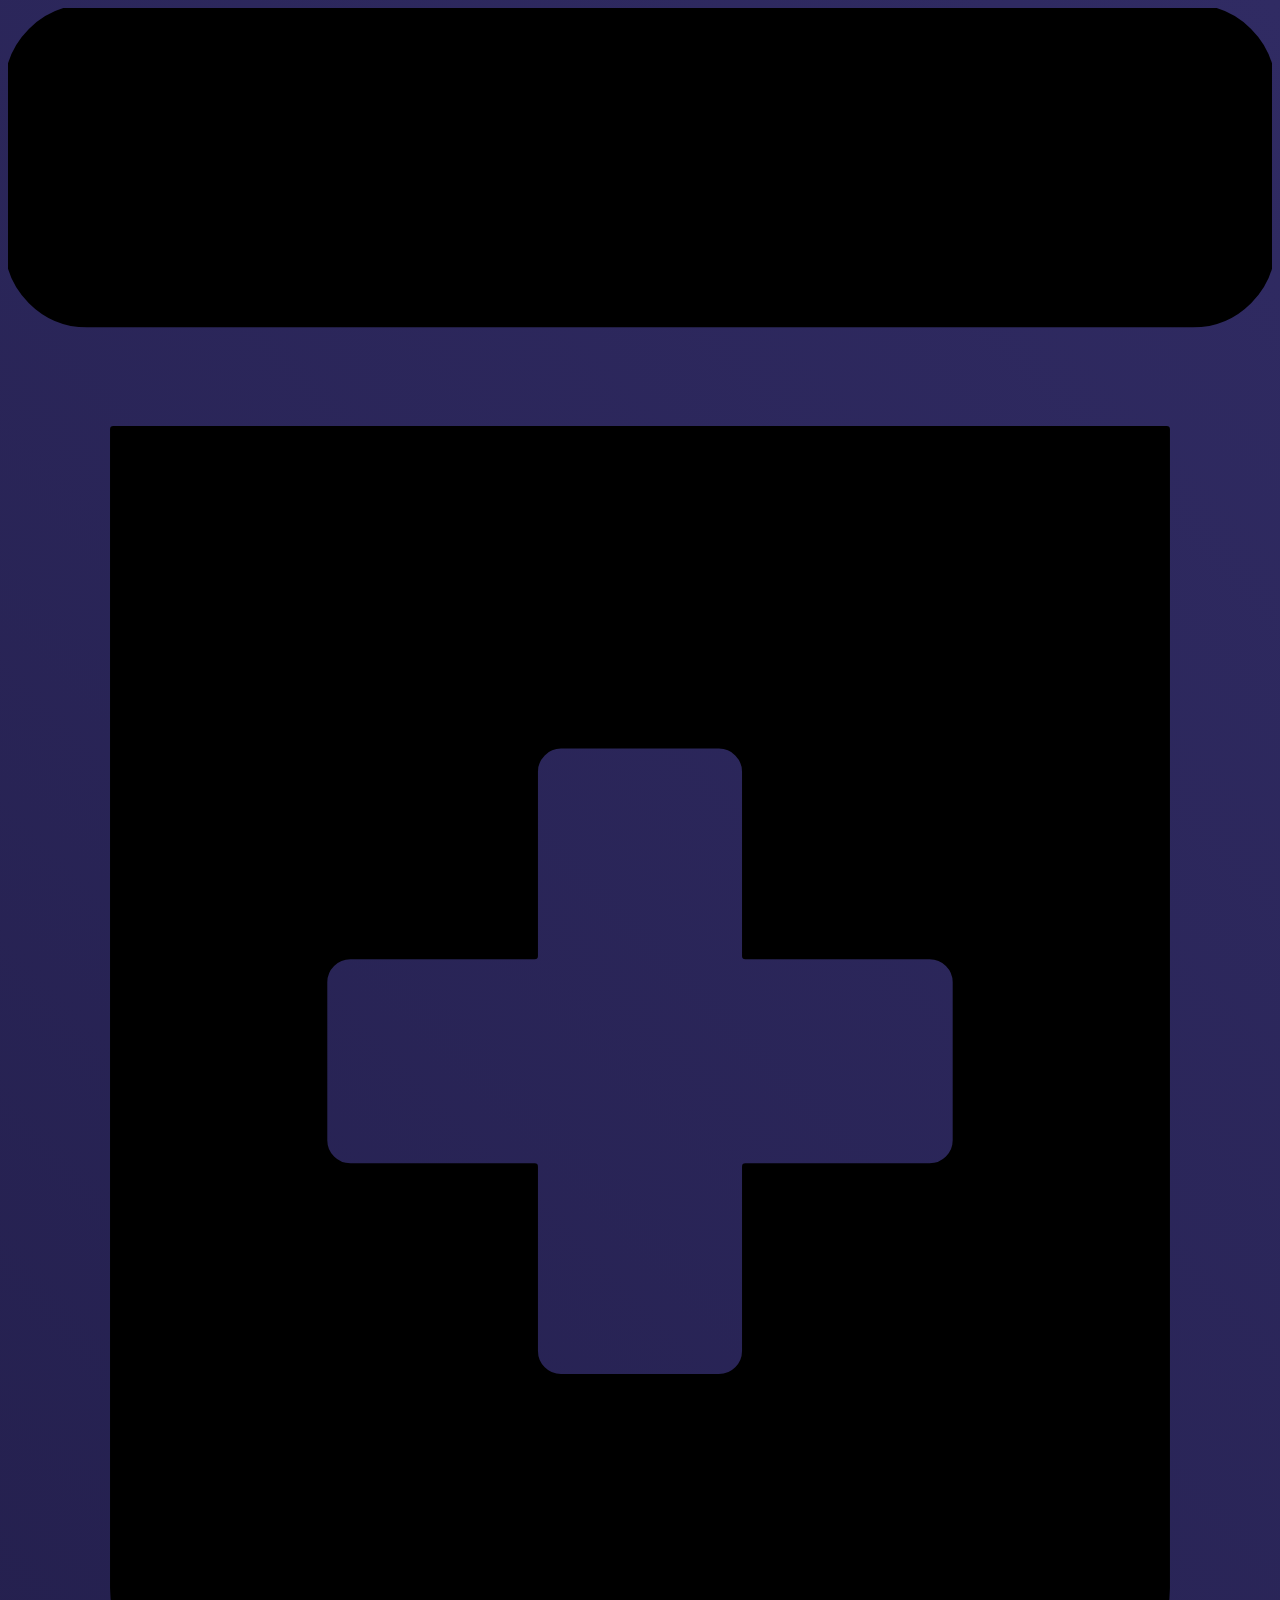
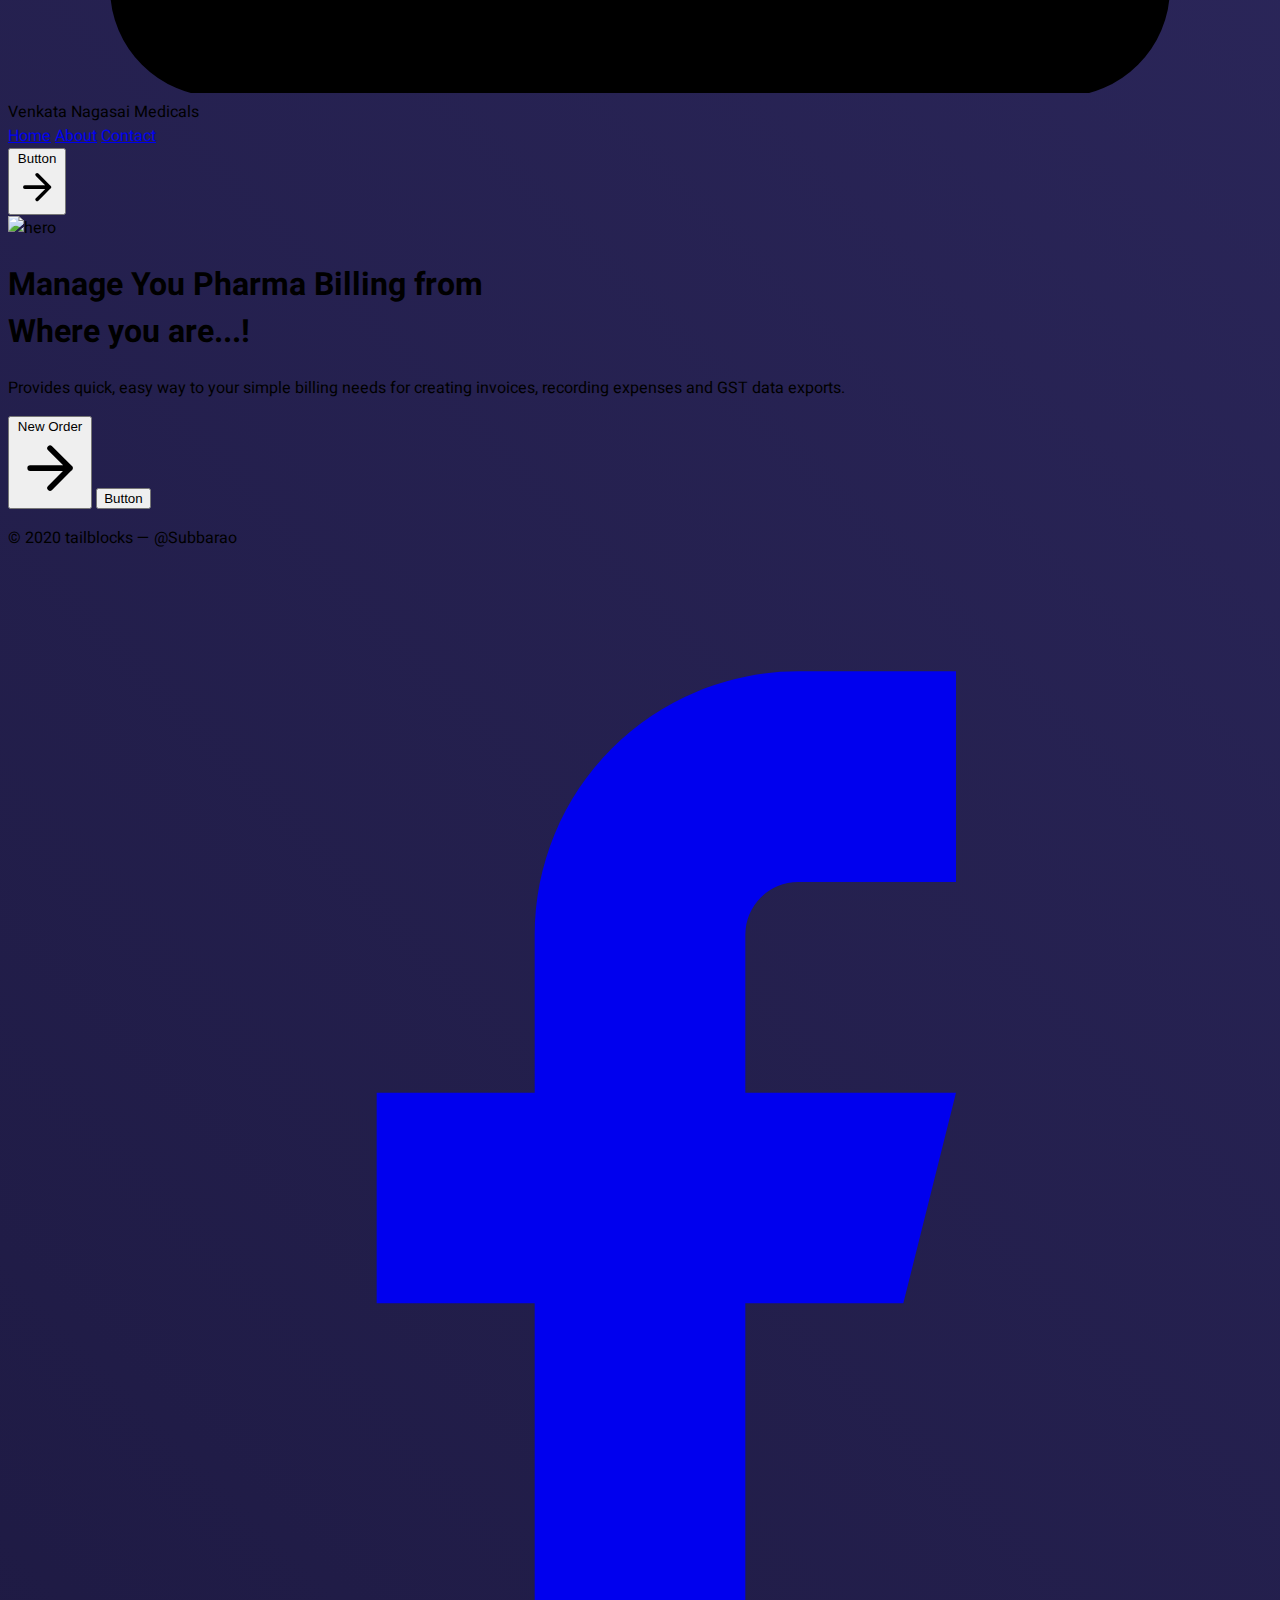
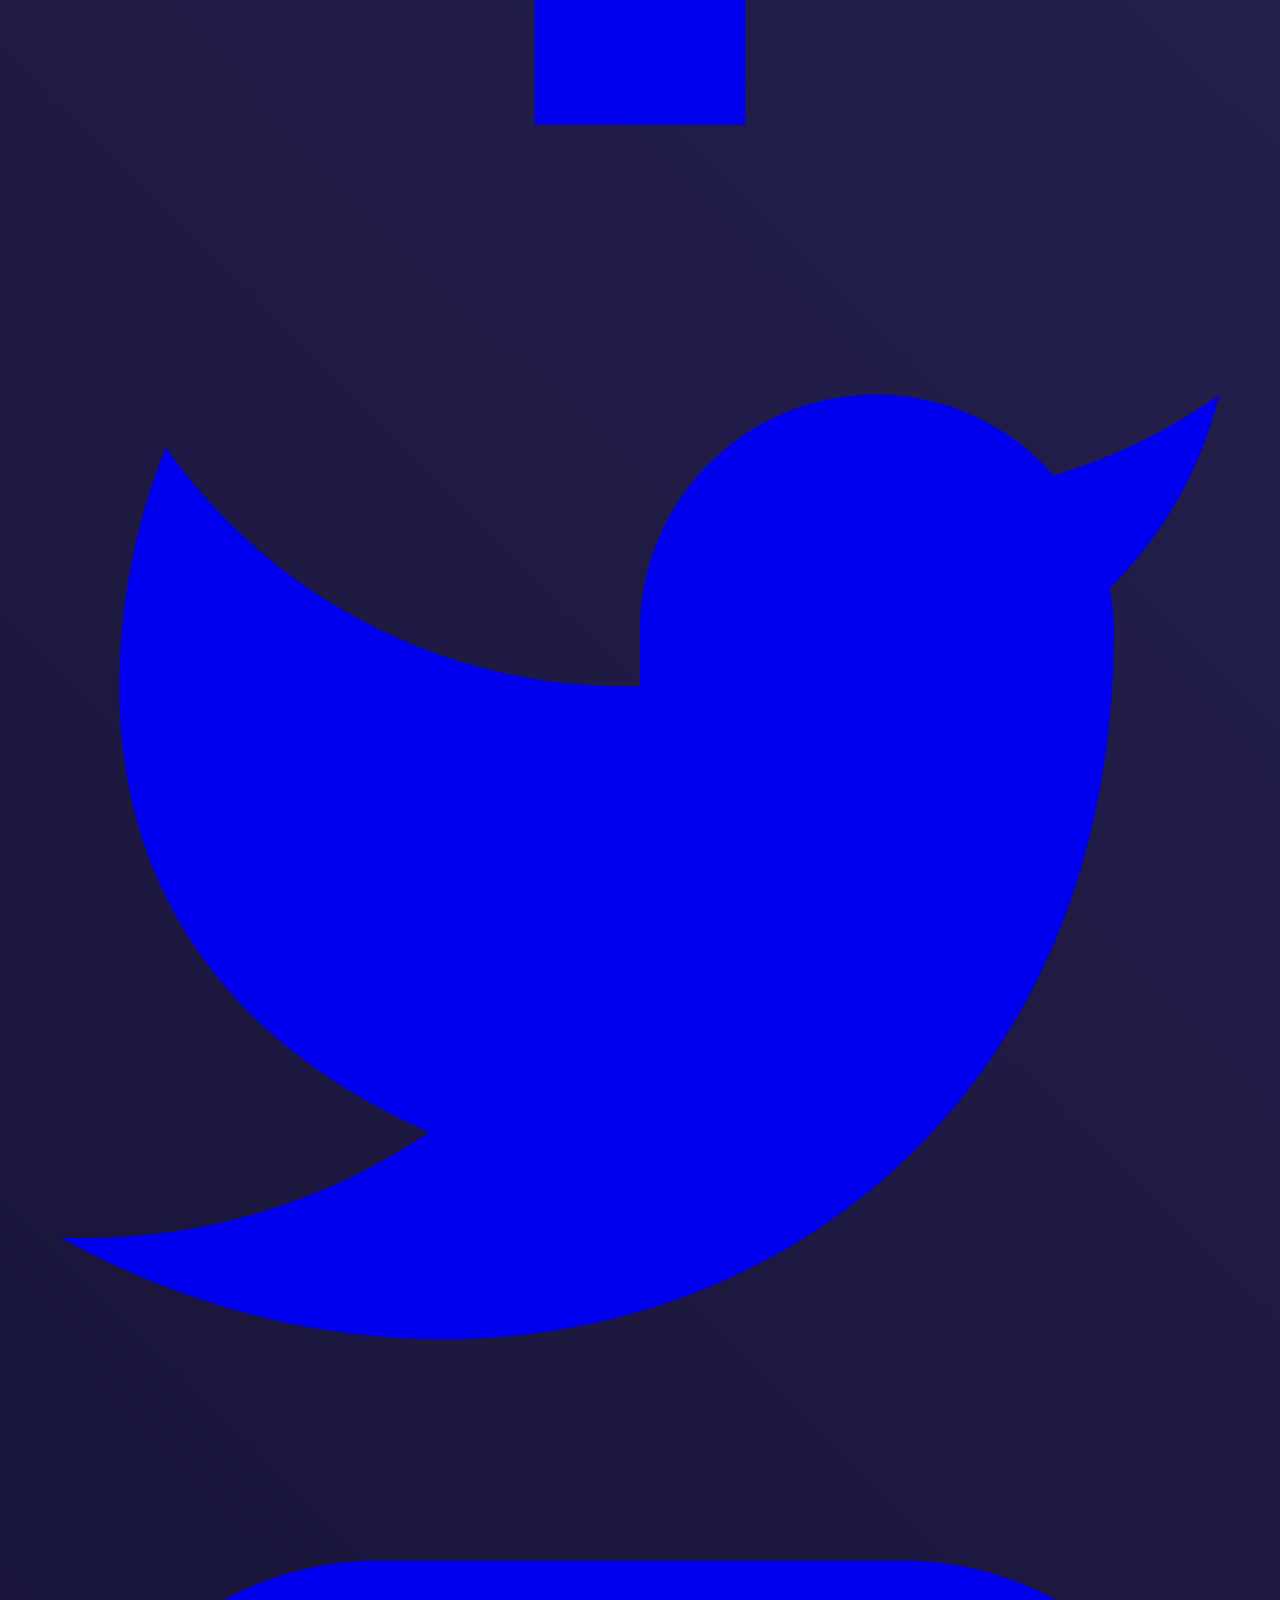
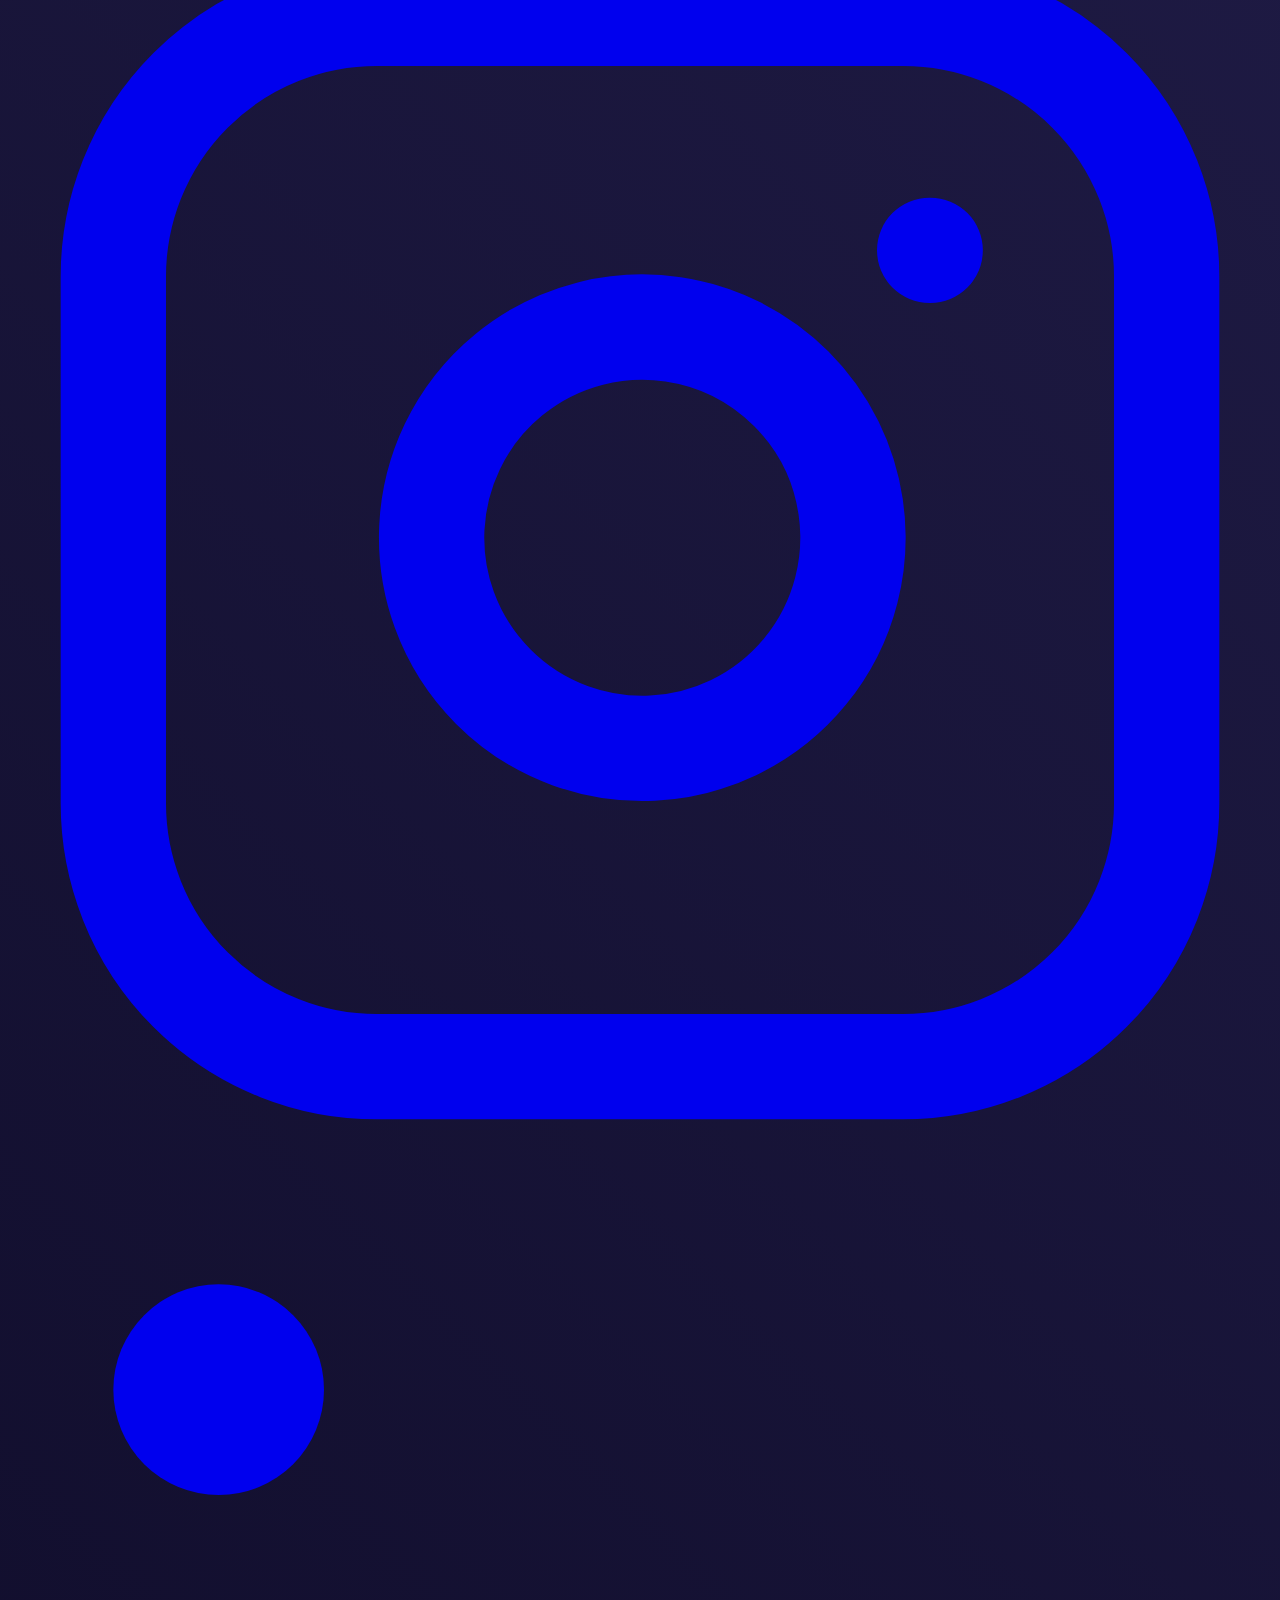
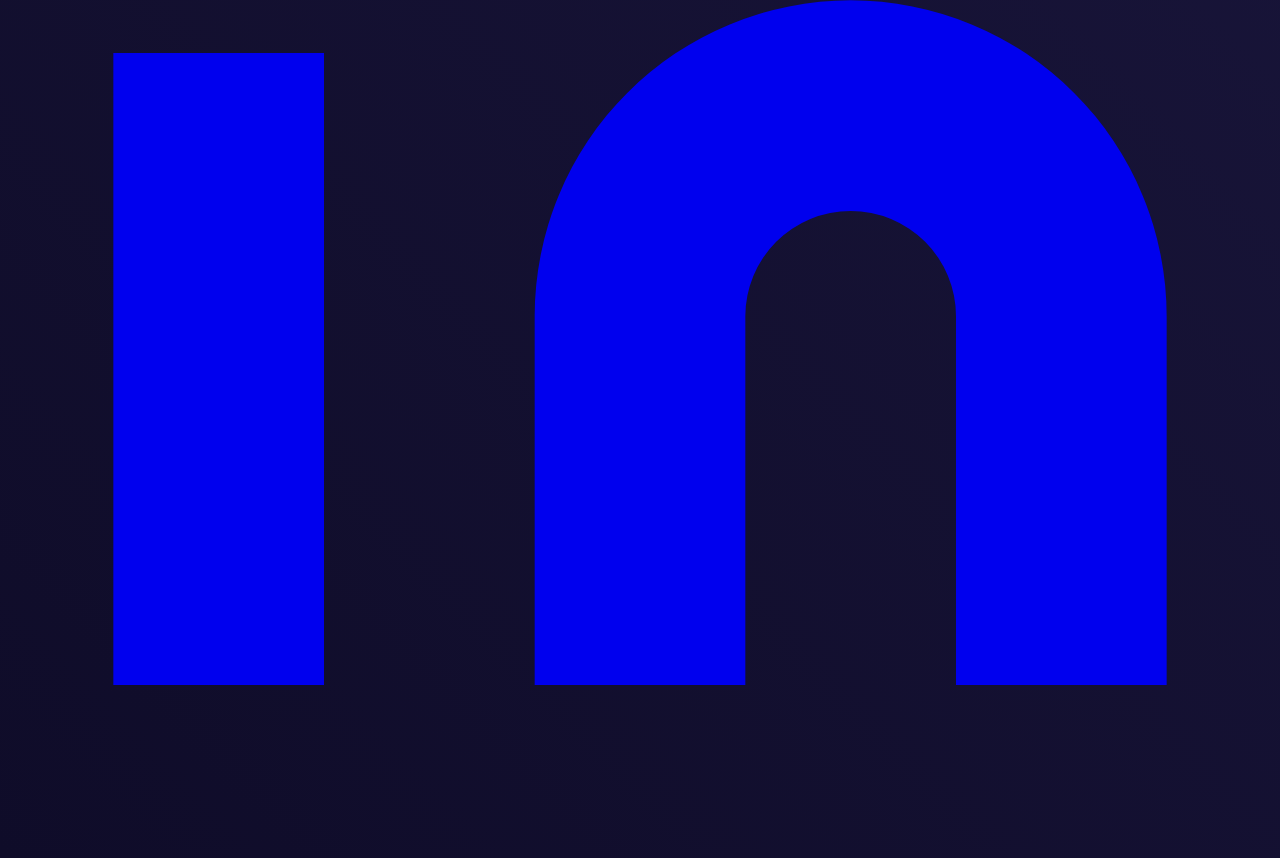
==== index.html @ de493ed0 "Add files via upload" ====
<!DOCTYPE html>
<html lang="en">
<head>
    <meta charset="UTF-8">
    <meta name="viewport" content="width=device-width, initial-scale=1.0">
    <title>TailWind CSS</title>
    <link rel="stylesheet" href="https://cdnjs.cloudflare.com/ajax/libs/tailwindcss/1.4.6/tailwind.min.css">
    <link href="https://fonts.googleapis.com/css2?family=Heebo:wght@300;400;500;700&family=Oswald:wght@300;400;500;600;700&display=swap" rel="stylesheet">
    <link rel="stylesheet" href="./css/styles.css">
</head>
<body>
    <header class="text-gray-700 body-font bg-white">
        <div class="container mx-auto flex flex-wrap p-5 flex-col md:flex-row items-center">
          <a class="flex title-font font-medium items-center text-gray-900 mb-4 md:mb-0">
            <!-- <svg xmlns="http://www.w3.org/2000/svg" fill="none" stroke="currentColor" stroke-linecap="round" stroke-linejoin="round" stroke-width="2"  viewBox="0 0 24 24">
              <path d="M12 2L2 7l10 5 10-5-10-5zM2 17l10 5 10-5M2 12l10 5 10-5"></path>
            </svg> -->

            <svg aria-hidden="true" class="w-10 h-10 text-white p-2 bg-indigo-500  rounded-lg"  fill="currentColor" stroke="currentColor" stroke-linecap="round" stroke-linejoin="round" stroke-width="2"  role="img" xmlns="http://www.w3.org/2000/svg" viewBox="0 0 384 512"><path d="M360 0H24C10.8 0 0 10.8 0 24v48c0 13.2 10.8 24 24 24h336c13.2 0 24-10.8 24-24V24c0-13.2-10.8-24-24-24zM32 480c0 17.6 14.4 32 32 32h256c17.6 0 32-14.4 32-32V128H32v352zm64-184c0-4.4 3.6-8 8-8h56v-56c0-4.4 3.6-8 8-8h48c4.4 0 8 3.6 8 8v56h56c4.4 0 8 3.6 8 8v48c0 4.4-3.6 8-8 8h-56v56c0 4.4-3.6 8-8 8h-48c-4.4 0-8-3.6-8-8v-56h-56c-4.4 0-8-3.6-8-8v-48z"></path></svg>
            <span class="ml-3 text-xl">Venkata Nagasai Medicals</span>
          </a>
          <nav class="md:ml-auto flex flex-wrap items-center text-base justify-center">
            <a href="#" class="mr-5 text-gray-900 border-b-2 border-gray-900 hover:border-gray-900">Home</a>
            <a href="#" class="mr-5 text-gray-900 border-b-2 border-transparent hover:border-gray-900" >About</a>
            <a href="#" class="mr-5 text-gray-900 border-b-2 border-transparent hover:border-gray-900">Contact</a>
          </nav>
          <button class="inline-flex items-center bg-gray-200 border-0 py-1 px-3 focus:outline-none hover:bg-gray-300 rounded text-base mt-4 md:mt-0">Button
            <svg fill="none" stroke="currentColor" stroke-linecap="round" stroke-linejoin="round" stroke-width="2" class="w-4 h-4 ml-1" viewBox="0 0 24 24">
              <path d="M5 12h14M12 5l7 7-7 7"></path>
            </svg>
          </button>
        </div>
      </header>

      <section class="text-gray-700 body-font">
        <div class="container mx-auto flex px-5 py-24 md:flex-row flex-col items-center">
          <div class="lg:max-w-lg lg:w-full md:w-1/2 w-5/6 mb-10 md:mb-0">
            <img class="object-cover object-center rounded" alt="hero" src="./images/1685.jpg">
          </div>
          <div class="lg:flex-grow md:w-1/2 lg:pl-24 md:pl-16 flex flex-col md:items-start md:text-left items-center text-center">
            <h1 class="title-font sm:text-4xl text-3xl mb-4 font-bold text-white">Manage You Pharma Billing from 
              <br class="hidden lg:inline-block">Where you are...!
            </h1>
            <p class="mb-8 text-gray-500 tracking-wider leading-relaxed">Provides quick, easy way to your simple billing needs for creating invoices, recording expenses and GST data exports.</p>
            <div class="flex justify-center">
              <button class="inline-flex items-center text-gray-700 bg-gray-200 border-0 py-2 px-6 focus:outline-none hover:bg-gray-300 rounded text-lg" data-new-order-button>New Order
                <svg fill="none" stroke="currentColor" stroke-linecap="round" stroke-linejoin="round" stroke-width="2" class="w-4 h-4 ml-2" viewBox="0 0 24 24">
                    <path d="M5 12h14M12 5l7 7-7 7"></path>
                  </svg>
              </button>
              <button class="ml-4 inline-flex text-gray-700 bg-gray-200 border-0 py-2 px-6 focus:outline-none hover:bg-gray-300 rounded text-lg">Button</button>
            </div>
          </div>
        </div>
      </section>

      <!-- <section class="text-gray-700 body-font">
        <div class="container mx-auto flex px-5 py-24 md:flex-row flex-col items-center">
            <p>This is for testing</p>
        </div>
      </section> -->

      <footer class="text-gray-700 body-font fixed bottom-0">
        <div class="bg-gray-200">
          <div class="container mx-auto py-4 px-5 flex flex-wrap flex-col sm:flex-row">
            <p class="text-gray-500 text-sm text-center sm:text-left">© 2020 tailblocks —
              <a rel="noopener noreferrer" class="text-gray-600 ml-1" target="_blank">@Subbarao</a>
            </p>
            <span class="inline-flex sm:ml-auto sm:mt-0 mt-2 justify-center sm:justify-start">
              <a href='#' class="text-gray-500 hover:text-gray-900">
                <svg fill="currentColor" stroke-linecap="round" stroke-linejoin="round" stroke-width="2" class="w-5 h-5" viewBox="0 0 24 24">
                  <path d="M18 2h-3a5 5 0 00-5 5v3H7v4h3v8h4v-8h3l1-4h-4V7a1 1 0 011-1h3z"></path>
                </svg>
              </a>
              <a href='#' class="ml-3 text-gray-500 hover:text-gray-900">
                <svg fill="currentColor" stroke-linecap="round" stroke-linejoin="round" stroke-width="2" class="w-5 h-5" viewBox="0 0 24 24">
                  <path d="M23 3a10.9 10.9 0 01-3.14 1.53 4.48 4.48 0 00-7.86 3v1A10.66 10.66 0 013 4s-4 9 5 13a11.64 11.64 0 01-7 2c9 5 20 0 20-11.5a4.5 4.5 0 00-.08-.83A7.72 7.72 0 0023 3z"></path>
                </svg>
              </a>
              <a href='#' class="ml-3 text-gray-500 hover:text-gray-900">
                <svg fill="none" stroke="currentColor" stroke-linecap="round" stroke-linejoin="round" stroke-width="2" class="w-5 h-5" viewBox="0 0 24 24">
                  <rect width="20" height="20" x="2" y="2" rx="5" ry="5"></rect>
                  <path d="M16 11.37A4 4 0 1112.63 8 4 4 0 0116 11.37zm1.5-4.87h.01"></path>
                </svg>
              </a>
              <a href='#' class="ml-3 text-gray-500 hover:text-gray-900">
                <svg fill="currentColor" stroke="currentColor" stroke-linecap="round" stroke-linejoin="round" stroke-width="0" class="w-5 h-5" viewBox="0 0 24 24">
                  <path stroke="none" d="M16 8a6 6 0 016 6v7h-4v-7a2 2 0 00-2-2 2 2 0 00-2 2v7h-4v-7a6 6 0 016-6zM2 9h4v12H2z"></path>
                  <circle cx="4" cy="4" r="2" stroke="none"></circle>
                </svg>
              </a>
            </span>
          </div>
        </div>
      </footer>
    <script src="https://cdnjs.cloudflare.com/ajax/libs/axios/0.19.2/axios.min.js"></script>
    <script src="./js/scripts.js" ></script>
</body>
</html>
---- css/styles.css ----
body {
  font-family: "Heebo", sans-serif;
  background: linear-gradient(45deg, #0f0c29, #302b63);
  /* fallback for old browsers */
  /* Chrome 10-25, Safari 5.1-6 */
  background: linear-gradient(45deg, #0f0c29, #302b63);
  /* W3C, IE 10+/ Edge, Firefox 16+, Chrome 26+, Opera 12+, Safari 7+ */
  min-height: 100vh;
}

body .autocomplete-list {
  max-height: 200px;
  overflow-y: auto;
}

body .autocomplete-list div {
  padding: 0.5rem 1rem;
  cursor: pointer;
}

body footer {
  width: 100%;
}
/*# sourceMappingURL=styles.css.map */
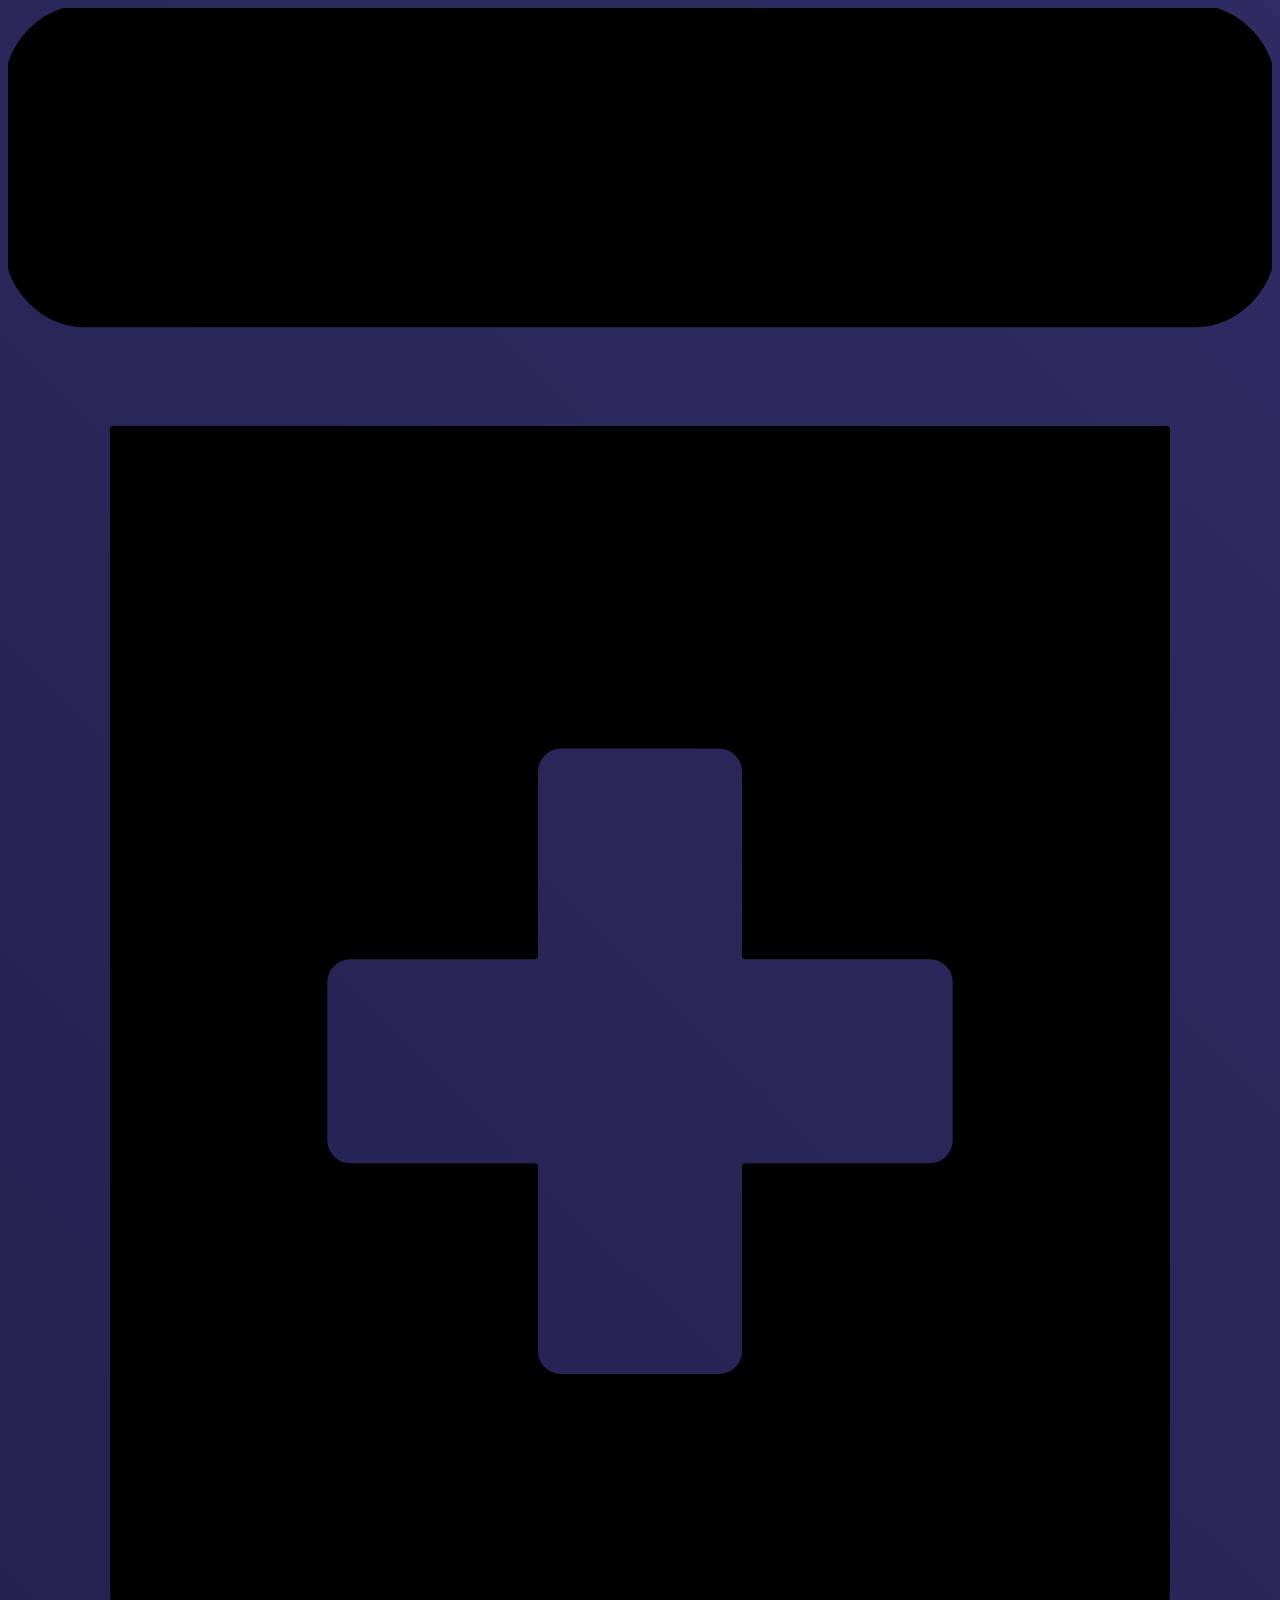
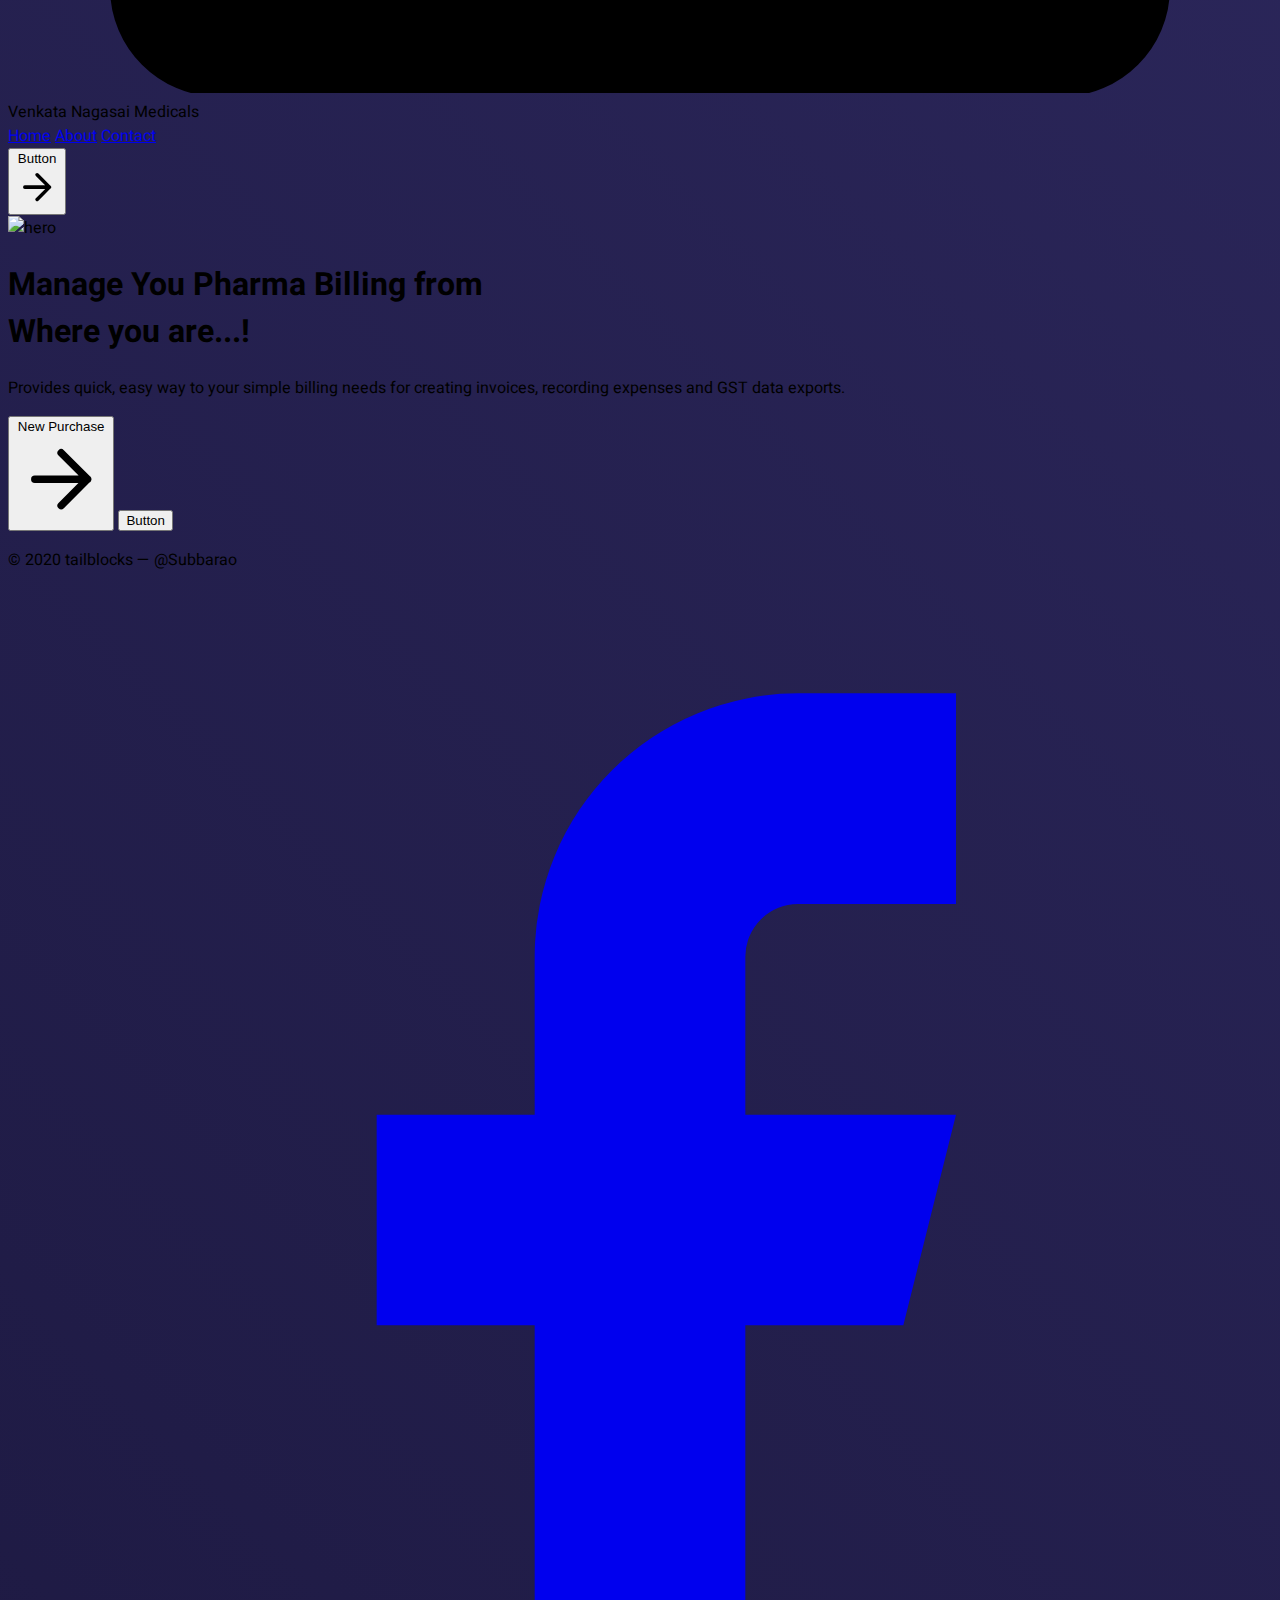
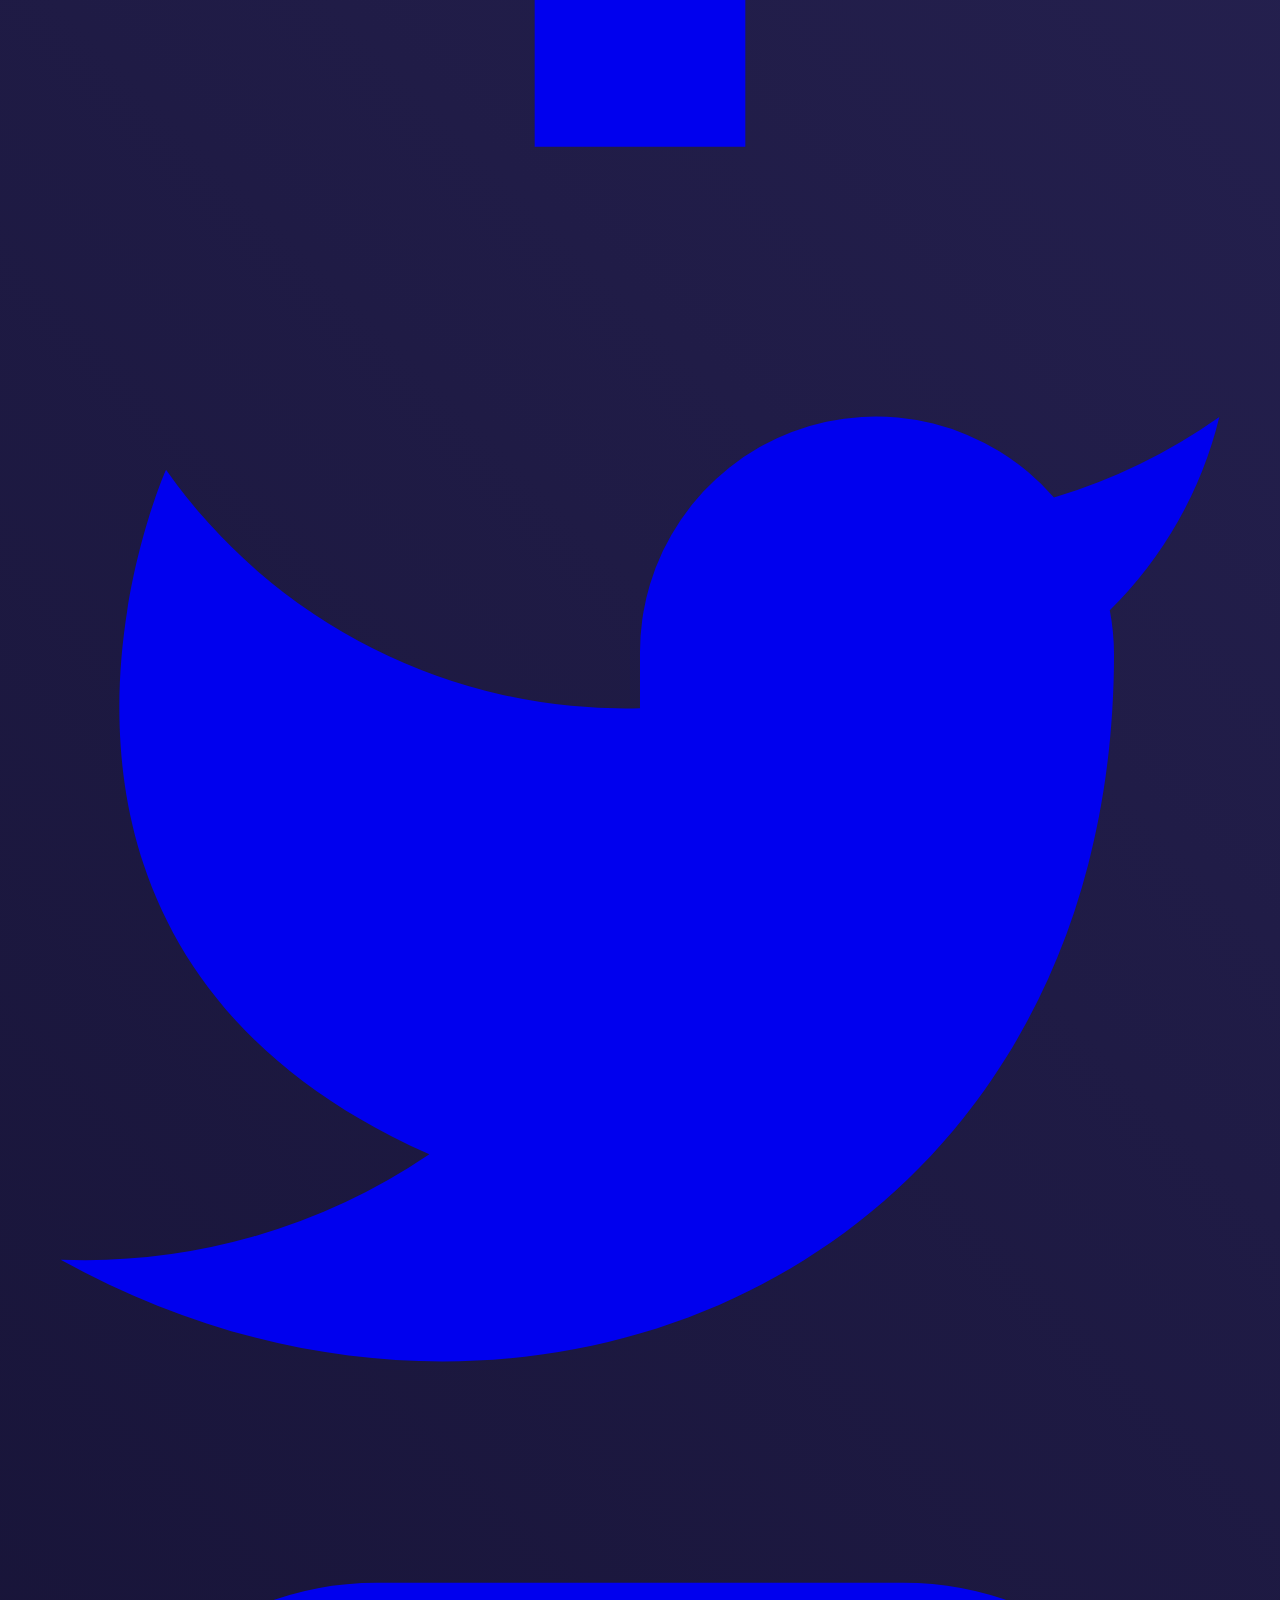
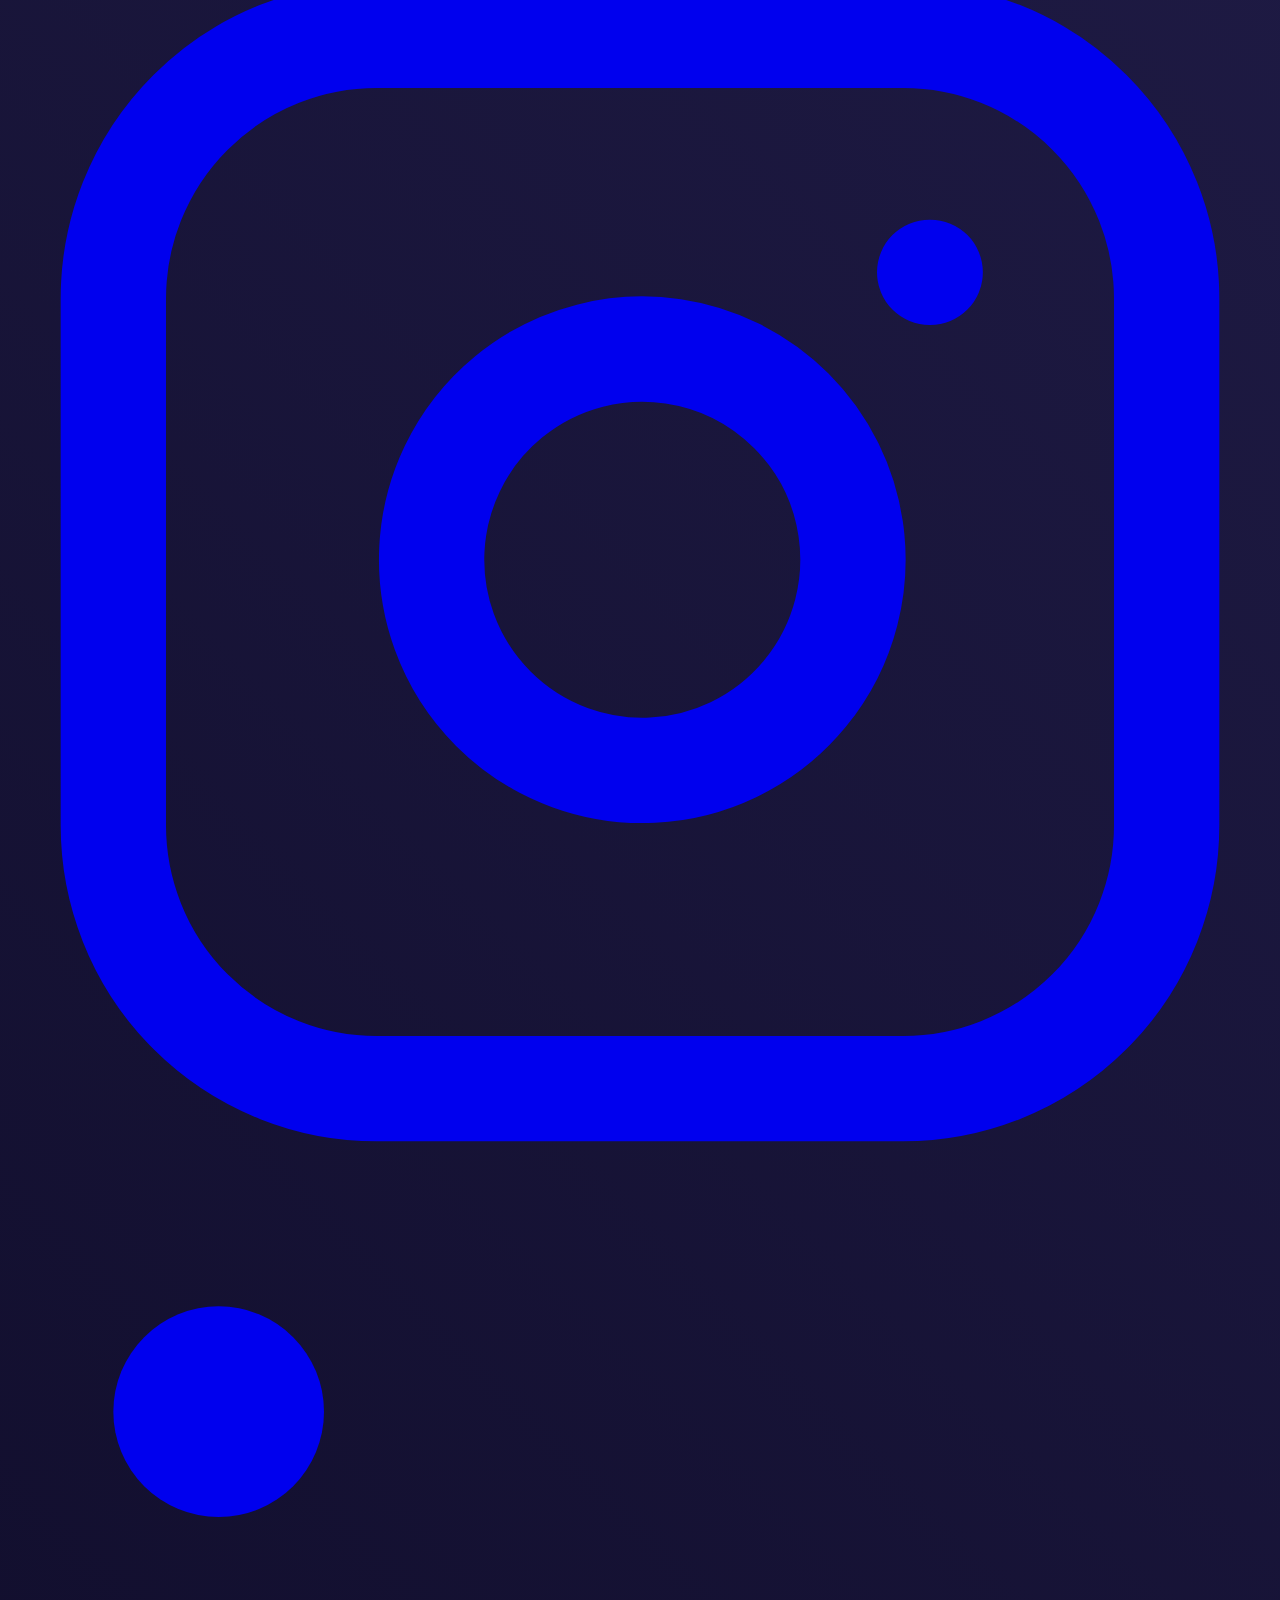
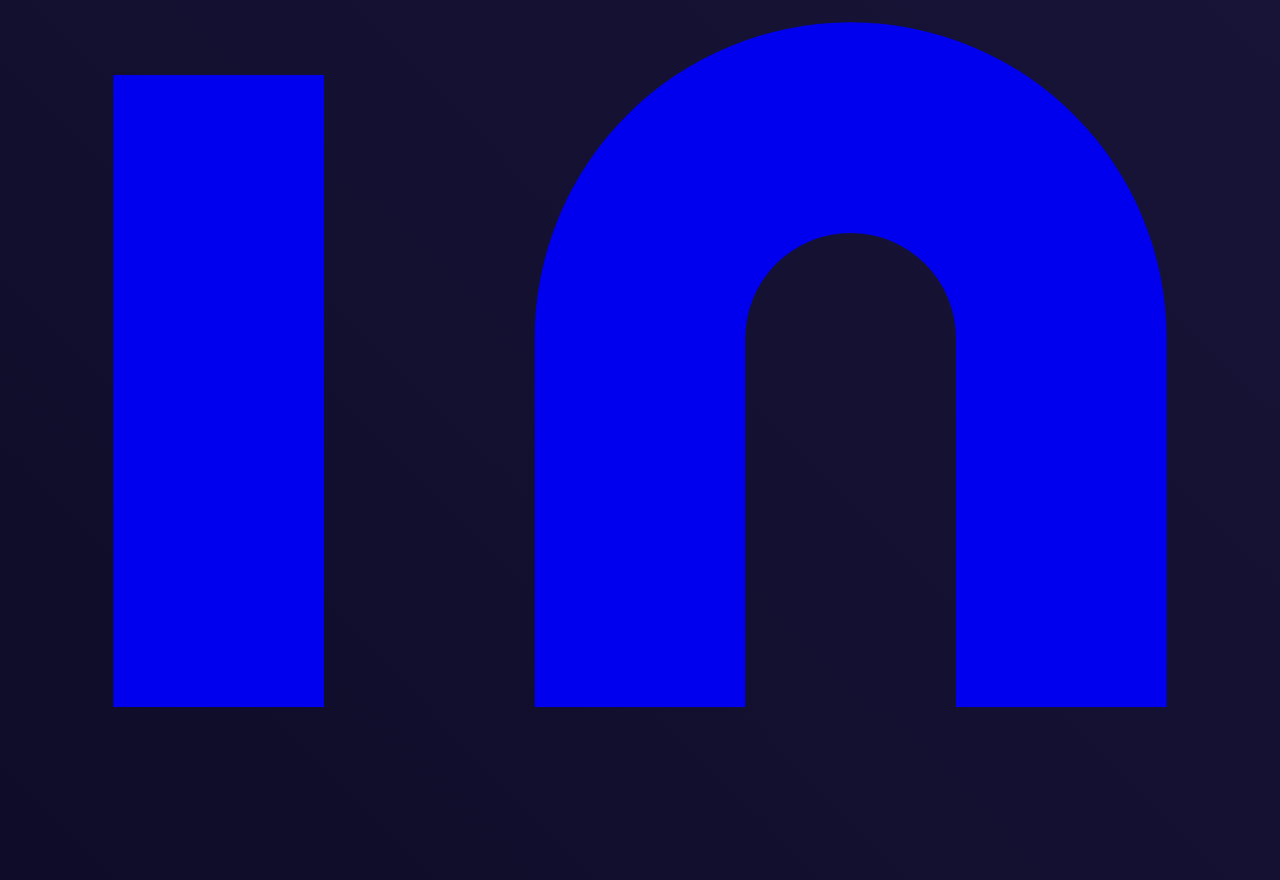
==== commit bc767da9: "added dropdown in order page" ====
--- a/index.html
+++ b/index.html
@@ -1,99 +1,226 @@
 <!DOCTYPE html>
 <html lang="en">
-<head>
-    <meta charset="UTF-8">
-    <meta name="viewport" content="width=device-width, initial-scale=1.0">
+  <head>
+    <meta charset="UTF-8" />
+    <meta name="viewport" content="width=device-width, initial-scale=1.0" />
     <title>TailWind CSS</title>
-    <link rel="stylesheet" href="https://cdnjs.cloudflare.com/ajax/libs/tailwindcss/1.4.6/tailwind.min.css">
-    <link href="https://fonts.googleapis.com/css2?family=Heebo:wght@300;400;500;700&family=Oswald:wght@300;400;500;600;700&display=swap" rel="stylesheet">
-    <link rel="stylesheet" href="./css/styles.css">
-</head>
-<body>
+    <link
+      rel="stylesheet"
+      href="https://cdnjs.cloudflare.com/ajax/libs/tailwindcss/1.4.6/tailwind.min.css"
+    />
+    <link
+      href="https://fonts.googleapis.com/css2?family=Heebo:wght@300;400;500;700&family=Oswald:wght@300;400;500;600;700&display=swap"
+      rel="stylesheet"
+    />
+    <link rel="stylesheet" href="./css/styles.css" />
+  </head>
+  <body>
     <header class="text-gray-700 body-font bg-white">
-        <div class="container mx-auto flex flex-wrap p-5 flex-col md:flex-row items-center">
-          <a class="flex title-font font-medium items-center text-gray-900 mb-4 md:mb-0">
-            <!-- <svg xmlns="http://www.w3.org/2000/svg" fill="none" stroke="currentColor" stroke-linecap="round" stroke-linejoin="round" stroke-width="2"  viewBox="0 0 24 24">
+      <div
+        class="container mx-auto flex flex-wrap p-5 flex-col md:flex-row items-center"
+      >
+        <a
+          class="flex title-font font-medium items-center text-gray-900 mb-4 md:mb-0"
+        >
+          <!-- <svg xmlns="http://www.w3.org/2000/svg" fill="none" stroke="currentColor" stroke-linecap="round" stroke-linejoin="round" stroke-width="2"  viewBox="0 0 24 24">
               <path d="M12 2L2 7l10 5 10-5-10-5zM2 17l10 5 10-5M2 12l10 5 10-5"></path>
             </svg> -->
 
-            <svg aria-hidden="true" class="w-10 h-10 text-white p-2 bg-indigo-500  rounded-lg"  fill="currentColor" stroke="currentColor" stroke-linecap="round" stroke-linejoin="round" stroke-width="2"  role="img" xmlns="http://www.w3.org/2000/svg" viewBox="0 0 384 512"><path d="M360 0H24C10.8 0 0 10.8 0 24v48c0 13.2 10.8 24 24 24h336c13.2 0 24-10.8 24-24V24c0-13.2-10.8-24-24-24zM32 480c0 17.6 14.4 32 32 32h256c17.6 0 32-14.4 32-32V128H32v352zm64-184c0-4.4 3.6-8 8-8h56v-56c0-4.4 3.6-8 8-8h48c4.4 0 8 3.6 8 8v56h56c4.4 0 8 3.6 8 8v48c0 4.4-3.6 8-8 8h-56v56c0 4.4-3.6 8-8 8h-48c-4.4 0-8-3.6-8-8v-56h-56c-4.4 0-8-3.6-8-8v-48z"></path></svg>
-            <span class="ml-3 text-xl">Venkata Nagasai Medicals</span>
-          </a>
-          <nav class="md:ml-auto flex flex-wrap items-center text-base justify-center">
-            <a href="#" class="mr-5 text-gray-900 border-b-2 border-gray-900 hover:border-gray-900">Home</a>
-            <a href="#" class="mr-5 text-gray-900 border-b-2 border-transparent hover:border-gray-900" >About</a>
-            <a href="#" class="mr-5 text-gray-900 border-b-2 border-transparent hover:border-gray-900">Contact</a>
-          </nav>
-          <button class="inline-flex items-center bg-gray-200 border-0 py-1 px-3 focus:outline-none hover:bg-gray-300 rounded text-base mt-4 md:mt-0">Button
-            <svg fill="none" stroke="currentColor" stroke-linecap="round" stroke-linejoin="round" stroke-width="2" class="w-4 h-4 ml-1" viewBox="0 0 24 24">
-              <path d="M5 12h14M12 5l7 7-7 7"></path>
-            </svg>
-          </button>
-        </div>
-      </header>
-
-      <section class="text-gray-700 body-font">
-        <div class="container mx-auto flex px-5 py-24 md:flex-row flex-col items-center">
-          <div class="lg:max-w-lg lg:w-full md:w-1/2 w-5/6 mb-10 md:mb-0">
-            <img class="object-cover object-center rounded" alt="hero" src="./images/1685.jpg">
+          <svg
+            aria-hidden="true"
+            class="w-10 h-10 text-white p-2 bg-indigo-500 rounded-lg"
+            fill="currentColor"
+            stroke="currentColor"
+            stroke-linecap="round"
+            stroke-linejoin="round"
+            stroke-width="2"
+            role="img"
+            xmlns="http://www.w3.org/2000/svg"
+            viewBox="0 0 384 512"
+          >
+            <path
+              d="M360 0H24C10.8 0 0 10.8 0 24v48c0 13.2 10.8 24 24 24h336c13.2 0 24-10.8 24-24V24c0-13.2-10.8-24-24-24zM32 480c0 17.6 14.4 32 32 32h256c17.6 0 32-14.4 32-32V128H32v352zm64-184c0-4.4 3.6-8 8-8h56v-56c0-4.4 3.6-8 8-8h48c4.4 0 8 3.6 8 8v56h56c4.4 0 8 3.6 8 8v48c0 4.4-3.6 8-8 8h-56v56c0 4.4-3.6 8-8 8h-48c-4.4 0-8-3.6-8-8v-56h-56c-4.4 0-8-3.6-8-8v-48z"
+            ></path>
+          </svg>
+          <span class="ml-3 text-xl">Venkata Nagasai Medicals</span>
+        </a>
+        <nav
+          class="md:ml-auto flex flex-wrap items-center text-base justify-center"
+        >
+          <a
+            href="#"
+            class="mr-5 text-gray-900 border-b-2 border-gray-900 hover:border-gray-900"
+            >Home</a
+          >
+          <a
+            href="#"
+            class="mr-5 text-gray-900 border-b-2 border-transparent hover:border-gray-900"
+            >About</a
+          >
+          <a
+            href="#"
+            class="mr-5 text-gray-900 border-b-2 border-transparent hover:border-gray-900"
+            >Contact</a
+          >
+        </nav>
+        <button
+          class="inline-flex items-center bg-gray-200 border-0 py-1 px-3 focus:outline-none hover:bg-gray-300 rounded text-base mt-4 md:mt-0"
+        >
+          Button
+          <svg
+            fill="none"
+            stroke="currentColor"
+            stroke-linecap="round"
+            stroke-linejoin="round"
+            stroke-width="2"
+            class="w-4 h-4 ml-1"
+            viewBox="0 0 24 24"
+          >
+            <path d="M5 12h14M12 5l7 7-7 7"></path>
+          </svg>
+        </button>
+      </div>
+    </header>
+
+    <section class="text-gray-700 body-font">
+      <div
+        class="container mx-auto flex px-5 py-24 md:flex-row flex-col items-center"
+      >
+        <div class="lg:max-w-lg lg:w-full md:w-1/2 w-5/6 mb-10 md:mb-0">
+          <img
+            class="object-cover object-center rounded"
+            alt="hero"
+            src="./images/1685.jpg"
+          />
+        </div>
+        <div
+          class="lg:flex-grow md:w-1/2 lg:pl-24 md:pl-16 flex flex-col md:items-start md:text-left items-center text-center"
+        >
+          <h1 class="title-font sm:text-4xl text-3xl mb-4 font-bold text-white">
+            Manage You Pharma Billing from
+            <br class="hidden lg:inline-block" />Where you are...!
+          </h1>
+          <p class="mb-8 text-gray-500 tracking-wider leading-relaxed">
+            Provides quick, easy way to your simple billing needs for creating
+            invoices, recording expenses and GST data exports.
+          </p>
+          <div class="flex justify-center">
+            <button
+              class="inline-flex items-center text-gray-700 bg-gray-200 border-0 py-2 px-6 focus:outline-none hover:bg-gray-300 rounded text-lg"
+              data-new-order-button
+            >
+              New Purchase
+              <svg
+                fill="none"
+                stroke="currentColor"
+                stroke-linecap="round"
+                stroke-linejoin="round"
+                stroke-width="2"
+                class="w-4 h-4 ml-2"
+                viewBox="0 0 24 24"
+              >
+                <path d="M5 12h14M12 5l7 7-7 7"></path>
+              </svg>
+            </button>
+            <button
+              class="ml-4 inline-flex text-gray-700 bg-gray-200 border-0 py-2 px-6 focus:outline-none hover:bg-gray-300 rounded text-lg"
+            >
+              Button
+            </button>
           </div>
-          <div class="lg:flex-grow md:w-1/2 lg:pl-24 md:pl-16 flex flex-col md:items-start md:text-left items-center text-center">
-            <h1 class="title-font sm:text-4xl text-3xl mb-4 font-bold text-white">Manage You Pharma Billing from 
-              <br class="hidden lg:inline-block">Where you are...!
-            </h1>
-            <p class="mb-8 text-gray-500 tracking-wider leading-relaxed">Provides quick, easy way to your simple billing needs for creating invoices, recording expenses and GST data exports.</p>
-            <div class="flex justify-center">
-              <button class="inline-flex items-center text-gray-700 bg-gray-200 border-0 py-2 px-6 focus:outline-none hover:bg-gray-300 rounded text-lg" data-new-order-button>New Order
-                <svg fill="none" stroke="currentColor" stroke-linecap="round" stroke-linejoin="round" stroke-width="2" class="w-4 h-4 ml-2" viewBox="0 0 24 24">
-                    <path d="M5 12h14M12 5l7 7-7 7"></path>
-                  </svg>
-              </button>
-              <button class="ml-4 inline-flex text-gray-700 bg-gray-200 border-0 py-2 px-6 focus:outline-none hover:bg-gray-300 rounded text-lg">Button</button>
-            </div>
-          </div>
-        </div>
-      </section>
-
-      <!-- <section class="text-gray-700 body-font">
+        </div>
+      </div>
+    </section>
+
+    <!-- <section class="text-gray-700 body-font">
         <div class="container mx-auto flex px-5 py-24 md:flex-row flex-col items-center">
             <p>This is for testing</p>
         </div>
       </section> -->
 
-      <footer class="text-gray-700 body-font fixed bottom-0">
-        <div class="bg-gray-200">
-          <div class="container mx-auto py-4 px-5 flex flex-wrap flex-col sm:flex-row">
-            <p class="text-gray-500 text-sm text-center sm:text-left">© 2020 tailblocks —
-              <a rel="noopener noreferrer" class="text-gray-600 ml-1" target="_blank">@Subbarao</a>
-            </p>
-            <span class="inline-flex sm:ml-auto sm:mt-0 mt-2 justify-center sm:justify-start">
-              <a href='#' class="text-gray-500 hover:text-gray-900">
-                <svg fill="currentColor" stroke-linecap="round" stroke-linejoin="round" stroke-width="2" class="w-5 h-5" viewBox="0 0 24 24">
-                  <path d="M18 2h-3a5 5 0 00-5 5v3H7v4h3v8h4v-8h3l1-4h-4V7a1 1 0 011-1h3z"></path>
-                </svg>
-              </a>
-              <a href='#' class="ml-3 text-gray-500 hover:text-gray-900">
-                <svg fill="currentColor" stroke-linecap="round" stroke-linejoin="round" stroke-width="2" class="w-5 h-5" viewBox="0 0 24 24">
-                  <path d="M23 3a10.9 10.9 0 01-3.14 1.53 4.48 4.48 0 00-7.86 3v1A10.66 10.66 0 013 4s-4 9 5 13a11.64 11.64 0 01-7 2c9 5 20 0 20-11.5a4.5 4.5 0 00-.08-.83A7.72 7.72 0 0023 3z"></path>
-                </svg>
-              </a>
-              <a href='#' class="ml-3 text-gray-500 hover:text-gray-900">
-                <svg fill="none" stroke="currentColor" stroke-linecap="round" stroke-linejoin="round" stroke-width="2" class="w-5 h-5" viewBox="0 0 24 24">
-                  <rect width="20" height="20" x="2" y="2" rx="5" ry="5"></rect>
-                  <path d="M16 11.37A4 4 0 1112.63 8 4 4 0 0116 11.37zm1.5-4.87h.01"></path>
-                </svg>
-              </a>
-              <a href='#' class="ml-3 text-gray-500 hover:text-gray-900">
-                <svg fill="currentColor" stroke="currentColor" stroke-linecap="round" stroke-linejoin="round" stroke-width="0" class="w-5 h-5" viewBox="0 0 24 24">
-                  <path stroke="none" d="M16 8a6 6 0 016 6v7h-4v-7a2 2 0 00-2-2 2 2 0 00-2 2v7h-4v-7a6 6 0 016-6zM2 9h4v12H2z"></path>
-                  <circle cx="4" cy="4" r="2" stroke="none"></circle>
-                </svg>
-              </a>
-            </span>
-          </div>
-        </div>
-      </footer>
+    <footer class="text-gray-700 body-font fixed bottom-0">
+      <div class="bg-gray-200">
+        <div
+          class="container mx-auto py-4 px-5 flex flex-wrap flex-col sm:flex-row"
+        >
+          <p class="text-gray-500 text-sm text-center sm:text-left">
+            © 2020 tailblocks —
+            <a
+              rel="noopener noreferrer"
+              class="text-gray-600 ml-1"
+              target="_blank"
+              >@Subbarao</a
+            >
+          </p>
+          <span
+            class="inline-flex sm:ml-auto sm:mt-0 mt-2 justify-center sm:justify-start"
+          >
+            <a href="#" class="text-gray-500 hover:text-gray-900">
+              <svg
+                fill="currentColor"
+                stroke-linecap="round"
+                stroke-linejoin="round"
+                stroke-width="2"
+                class="w-5 h-5"
+                viewBox="0 0 24 24"
+              >
+                <path
+                  d="M18 2h-3a5 5 0 00-5 5v3H7v4h3v8h4v-8h3l1-4h-4V7a1 1 0 011-1h3z"
+                ></path>
+              </svg>
+            </a>
+            <a href="#" class="ml-3 text-gray-500 hover:text-gray-900">
+              <svg
+                fill="currentColor"
+                stroke-linecap="round"
+                stroke-linejoin="round"
+                stroke-width="2"
+                class="w-5 h-5"
+                viewBox="0 0 24 24"
+              >
+                <path
+                  d="M23 3a10.9 10.9 0 01-3.14 1.53 4.48 4.48 0 00-7.86 3v1A10.66 10.66 0 013 4s-4 9 5 13a11.64 11.64 0 01-7 2c9 5 20 0 20-11.5a4.5 4.5 0 00-.08-.83A7.72 7.72 0 0023 3z"
+                ></path>
+              </svg>
+            </a>
+            <a href="#" class="ml-3 text-gray-500 hover:text-gray-900">
+              <svg
+                fill="none"
+                stroke="currentColor"
+                stroke-linecap="round"
+                stroke-linejoin="round"
+                stroke-width="2"
+                class="w-5 h-5"
+                viewBox="0 0 24 24"
+              >
+                <rect width="20" height="20" x="2" y="2" rx="5" ry="5"></rect>
+                <path
+                  d="M16 11.37A4 4 0 1112.63 8 4 4 0 0116 11.37zm1.5-4.87h.01"
+                ></path>
+              </svg>
+            </a>
+            <a href="#" class="ml-3 text-gray-500 hover:text-gray-900">
+              <svg
+                fill="currentColor"
+                stroke="currentColor"
+                stroke-linecap="round"
+                stroke-linejoin="round"
+                stroke-width="0"
+                class="w-5 h-5"
+                viewBox="0 0 24 24"
+              >
+                <path
+                  stroke="none"
+                  d="M16 8a6 6 0 016 6v7h-4v-7a2 2 0 00-2-2 2 2 0 00-2 2v7h-4v-7a6 6 0 016-6zM2 9h4v12H2z"
+                ></path>
+                <circle cx="4" cy="4" r="2" stroke="none"></circle>
+              </svg>
+            </a>
+          </span>
+        </div>
+      </div>
+    </footer>
     <script src="https://cdnjs.cloudflare.com/ajax/libs/axios/0.19.2/axios.min.js"></script>
-    <script src="./js/scripts.js" ></script>
-</body>
-</html>+    <script src="./js/scripts.js"></script>
+  </body>
+</html>
